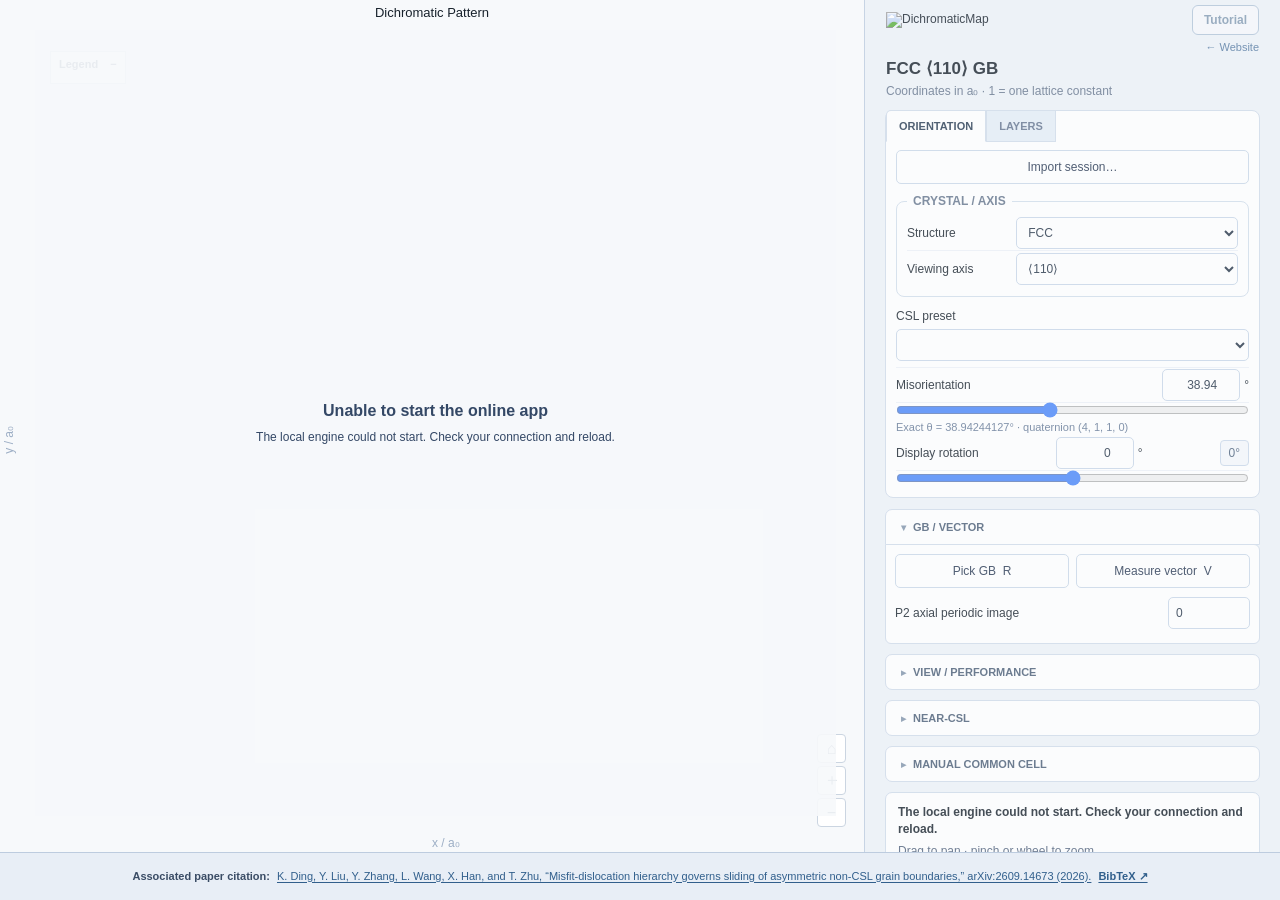
==== site/use.html @ 9ab010da "Default tutorial to English and label its language selector" ====
<!doctype html>
<html lang="en">
<head>
  <meta charset="utf-8">
  <meta name="viewport" content="width=device-width, initial-scale=1">
  <meta name="theme-color" content="#edf2f7">
  <meta name="description" content="Use DichromaticMap in your browser. Lattice calculations run locally with the project's Python numerical core.">
  <meta name="robots" content="index, follow, max-image-preview:large, max-snippet:-1, max-video-preview:-1">
  <title>DichromaticMap — Online app</title>
  <link rel="canonical" href="https://yazhuoliu.com/DichromaticMap/use.html">
  <meta property="og:type" content="website">
  <meta property="og:site_name" content="DichromaticMap">
  <meta property="og:url" content="https://yazhuoliu.com/DichromaticMap/use.html">
  <meta property="og:title" content="DichromaticMap — Online app">
  <meta property="og:description" content="Explore cubic grain-boundary dichromatic patterns locally in your browser with the DichromaticMap numerical core.">
  <meta property="og:image" content="https://yazhuoliu.com/DichromaticMap/assets/gui-overview.png">
  <meta property="og:image:alt" content="DichromaticMap interactive viewer with a pattern plot and analysis controls">
  <meta name="twitter:card" content="summary_large_image">
  <meta name="twitter:title" content="DichromaticMap — Online app">
  <meta name="twitter:description" content="Explore cubic grain-boundary dichromatic patterns locally in your browser.">
  <meta name="twitter:image" content="https://yazhuoliu.com/DichromaticMap/assets/gui-overview.png">
  <link rel="icon" type="image/svg+xml" href="./assets/dichromaticmap_logo.svg">
  <link rel="stylesheet" href="./use.css">
  <script defer src="./render_data.js"></script>
  <script defer src="./gpu_renderer.js"></script>
  <script defer src="./use.js"></script>
  <script defer src="./tutorial.js"></script>
  <script type="application/ld+json">
  {
    "@context": "https://schema.org",
    "@type": "WebApplication",
    "name": "DichromaticMap Online",
    "url": "https://yazhuoliu.com/DichromaticMap/use.html",
    "description": "A browser application for layer-resolved visualization and geometric analysis of cubic grain-boundary dichromatic patterns.",
    "applicationCategory": "ScientificApplication",
    "operatingSystem": "Any",
    "isAccessibleForFree": true,
    "browserRequirements": "Requires a modern browser with JavaScript, Web Workers, and WebAssembly support.",
    "isPartOf": {
      "@type": "WebSite",
      "name": "DichromaticMap",
      "url": "https://yazhuoliu.com/DichromaticMap/"
    }
  }
  </script>
</head>
<body>
  <div class="app-shell">
    <main class="plot-pane" aria-label="Dichromatic pattern">
      <div class="plot-title" id="plot-title">Dichromatic Pattern</div>
      <div class="engine-overlay" id="engine-overlay"><div class="engine-spinner" aria-hidden="true"></div><strong>Starting DichromaticMap</strong><span>Loading Python + NumPy on your device…</span></div>
      <canvas id="map" aria-label="Interactive grain-boundary dichromatic pattern. Drag to pan and pinch to zoom."></canvas>
      <div class="plot-axis x-axis">x / a₀</div><div class="plot-axis y-axis">y / a₀</div>
      <details class="plot-legend" id="plot-legend-panel" open><summary>Legend</summary><div class="plot-legend-items" id="plot-legend"></div></details>
      <details class="plot-annotation" id="vector-annotation" hidden open><summary>Vector measurement</summary><pre id="vector-readout"></pre></details>
      <button class="reference-axes-toggle" id="reference-axes-toggle" type="button" aria-label="Hide grain reference axes" aria-pressed="true">Axes −</button>
      <div class="plot-tools"><button id="fit-view" type="button" title="Center view">⌂</button><button id="zoom-in" type="button" title="Zoom in">＋</button><button id="zoom-out" type="button" title="Zoom out">−</button></div>
    </main>

    <aside class="control-pane loading" aria-label="Controls">
      <div class="control-scroll">
        <div class="control-heading"><div class="top-line"><img class="app-brand" src="./assets/dichromaticmap_logo_with_title.svg" alt="DichromaticMap"><button id="tutorial-start" class="tutorial-start" type="button" disabled title="Available after the pattern has loaded" aria-haspopup="dialog" aria-controls="tutorial-bubble" aria-expanded="false">Tutorial</button></div><div class="heading-links"><a href="./index.html" target="_blank" rel="noopener noreferrer">← Website</a></div><h1 id="control-title">FCC ⟨110⟩ GB</h1><p>Coordinates in a₀ · 1 = one lattice constant</p></div>

        <div class="tab-card">
          <div class="tab-bar" role="tablist"><button class="active" data-main-tab="orientation" type="button">ORIENTATION</button><button data-main-tab="layers" type="button">LAYERS</button></div>
          <div id="orientation-tab" class="tab-page">
            <button id="import-session" type="button">Import session…</button><input id="session-file" type="file" accept=".dmap,application/zip" hidden>
            <fieldset id="crystal-controls"><legend>CRYSTAL / AXIS</legend><label>Structure<select id="structure"><option>FCC</option><option>BCC</option><option>SC</option></select></label><label>Viewing axis<select id="axis"><option value="110">⟨110⟩</option><option value="100">⟨100⟩</option><option value="111">⟨111⟩</option><option value="112">⟨112⟩</option><option value="custom">Custom [h k l]</option></select></label><div class="inline hidden" id="custom-axis-row"><input id="custom-axis" value="1 -1 3" aria-label="Custom axis"><button id="apply-axis" type="button">Apply axis</button></div></fieldset>
            <div id="angle-controls"><label class="stacked">CSL preset<select id="preset"></select></label>
            <label class="stacked">Misorientation <span class="inline-number"><input id="angle-number" type="number" min="0" max="90" step="0.01" value="38.94">°</span></label><input id="angle-slider" type="range" min="0" max="90" step="0.01" value="38.94"><small class="hint" id="angle-hint">Exact θ = 38.94244127° · quaternion (4, 1, 1, 0)</small></div>
            <div id="rotation-controls"><label class="stacked">Display rotation <span class="inline-number"><input id="rotation-number" type="number" min="-180" max="180" step="0.1" value="0">°</span><button id="rotation-reset" type="button">0°</button></label><input id="rotation-slider" type="range" min="-180" max="180" step="0.1" value="0"></div>
          </div>
          <div id="layers-tab" class="tab-page hidden"><p class="hint" id="layer-info"></p><div class="button-row"><button id="all-layers" type="button">All layers</button><button id="no-layers" type="button">No layers</button></div><div id="layer-checks" class="layer-grid"></div><div class="button-row check-row" id="common-cell-controls"><label><input id="show-cell" type="checkbox"> Automatic common cell</label><button id="fit-cell" type="button">Fit cell</button></div></div>
        </div>

        <details class="section" open><summary>GB / VECTOR</summary><div class="section-body"><div class="button-row"><button id="pick-gb" type="button">Pick GB&nbsp; R</button><button id="pick-vector" type="button">Measure vector&nbsp; V</button></div><div id="gb-options" class="hidden"><label class="stacked">GB side visibility</label><div class="region-grid"><label><input type="checkbox" data-region="0" checked> G1 left</label><label><input type="checkbox" data-region="1" checked> G1 right</label><label><input type="checkbox" data-region="2" checked> G2 left</label><label><input type="checkbox" data-region="3" checked> G2 right</label></div><div class="button-row"><button id="show-all-sides" type="button">Show all sides F</button><button id="sides-one" type="button">Arrangement 1</button><button id="sides-two" type="button">Arrangement 2</button></div></div><label class="stacked">P2 axial periodic image<input id="axial-repeat" type="number" min="-4" max="4" step="1" value="0"></label></div></details>

        <details class="section"><summary>VIEW / PERFORMANCE</summary><div class="section-body"><div class="subtabs"><button class="active" data-view-tab="view" type="button">VIEW</button><button data-view-tab="performance" type="button">PERFORMANCE</button><button data-view-tab="appearance" type="button">APPEARANCE</button></div><div id="view-tab"><label class="stacked">Field size <span id="field-label">1×</span></label><input id="field-slider" type="range" min="0.1" max="5" step="0.1" value="1"><div class="button-row scale-row"><button data-scale="0.1" type="button">0.1×</button><button data-scale="0.5" type="button">0.5×</button><button data-scale="1" type="button">1×</button><button data-scale="2" type="button">2×</button><button data-scale="3" type="button">3×</button><button data-scale="5" type="button">5×</button></div><button id="center-view" type="button">Center view C</button><label class="stacked"><input id="reference-axes" type="checkbox" checked> Grain reference axes</label></div><div id="performance-tab" class="hidden"><label class="stacked">Lattice constant a₀<input id="lattice-constant" type="number" min="0.001" step="0.01" value="3.52"> Å</label><p class="hint">Numerical work runs in a browser Web Worker so the interface stays responsive. Large strain searches can take longer on a mobile device.</p></div><div id="appearance-tab" class="hidden"><div class="button-row"><label>G1 color<input id="g1-color" type="color" value="#1677d2"></label><label>G2 color<input id="g2-color" type="color" value="#e35d35"></label></div><div id="appearance-layers"></div><button id="reset-appearance" type="button">Reset appearance</button></div></div></details>

        <details class="section"><summary>NEAR-CSL</summary><div class="section-body"><label class="stacked">Method<select id="near-method"><option value="local">Local matching · no bulk strain</option><option value="strain">Homogeneous strain + periodic cell</option></select></label><button id="near-toggle" type="button">Enable Near-CSL</button><label class="stacked">Local pair distance<input id="local-distance" type="number" min="0.0001" max="0.5" step="0.01" value="0.1"> a₀</label><label class="stacked">Max principal strain<input id="strain-percent" type="number" min="0.01" max="10" step="0.1" value="2"> %</label><label class="stacked">Search index bound<input id="search-index" type="number" min="2" max="40" step="1" value="12"></label><button id="run-search" class="hidden" type="button">Search common cells</button><select id="near-results" class="hidden" aria-label="Common cell candidates"></select><pre id="near-info" class="readout">Off. Choose a method and enable Near-CSL.</pre></div></details>

        <details class="section"><summary>MANUAL COMMON CELL</summary><div class="section-body"><button id="pick-cell" type="button">Pick 4 CSL vertices&nbsp; M</button><p class="hint">Pick four markers of one layer around the cell. For local pairs, each grain keeps its own atom vertices.</p><div class="button-row"><button id="undo-cell" type="button">Undo vertex</button><button id="clear-cell" type="button">Clear</button><button id="fit-manual" type="button">Fit</button></div><button id="complete-cell" type="button">Complete by symmetry…</button><label class="stacked"><input id="count-visible" type="checkbox"> Apply GB side visibility to counts</label><pre id="manual-info" class="readout">No manual cell. Pick one layer; each grain is counted inside its own four actual atom vertices.</pre><button id="apply-strain" type="button">Apply bulk strain to selected cell</button><label class="stacked">Selected-cell strain limit<input id="manual-strain" type="number" min="0.01" max="10" step="0.1" value="2"> %</label><label class="stacked">Rotation limit / grain<input id="manual-rotation" type="number" min="0" max="5" step="0.1" value="1"> °</label><pre id="strain-info" class="readout hidden"></pre></div></details>

        <div class="status-card" role="status" aria-live="polite" id="status">Loading local Python engine…</div>
        <div id="export-controls"><label class="export-option"><input id="clean-png" type="checkbox"> Clean PNG (atoms only)</label>
        <div class="button-row export-row"><button id="export-png" type="button">Export PNG…</button><button id="save-session" type="button">Save session…</button></div></div>
      </div>
    </aside>
  </div>
  <footer class="app-citation" aria-label="Citing DichromaticMap"><span>Associated paper citation:</span><a href="https://arxiv.org/abs/2609.14673" target="_blank" rel="noopener noreferrer">K. Ding, Y. Liu, Y. Zhang, L. Wang, X. Han, and T. Zhu, “Misfit-dislocation hierarchy governs sliding of asymmetric non-CSL grain boundaries,” arXiv:2609.14673 (2026).</a><a class="app-citation-bibtex" href="./index.html#cite" target="_blank" rel="noopener noreferrer">BibTeX ↗</a></footer>
  <dialog id="completion-dialog"><h2>Complete common cell</h2><p>Select a candidate to add its generated vertices.</p><div id="completion-options"></div><div class="button-row"><button id="completion-cancel" type="button">Cancel</button><button id="completion-accept" type="button">Use selected cell</button></div></dialog>
  <div id="tutorial-highlight" class="tutorial-highlight" hidden aria-hidden="true"></div>
  <section id="tutorial-bubble" class="tutorial-bubble" hidden role="dialog" aria-modal="false" aria-labelledby="tutorial-title" aria-describedby="tutorial-description tutorial-try">
    <div class="tutorial-top"><span id="tutorial-progress"></span><div class="tutorial-top-actions"><label id="tutorial-language-label" for="tutorial-language" lang="zh-CN">语言</label><select id="tutorial-language" aria-labelledby="tutorial-language-label"><option value="en">English</option><option value="zh">中文</option></select><button id="tutorial-close" type="button" aria-label="Close tutorial">×</button></div></div>
    <div aria-live="polite" aria-atomic="true"><h2 id="tutorial-title"></h2><p id="tutorial-description"></p><p id="tutorial-try" class="tutorial-try"></p><p id="tutorial-shortcuts" class="tutorial-shortcuts"></p></div>
    <div class="tutorial-navigation"><button id="tutorial-back" type="button">Back</button><button id="tutorial-next" type="button">Next</button></div>
    <p id="tutorial-hint" class="tutorial-hint"></p>
  </section>
</body>
</html>
---- site/use.css ----
:root{
font-family:Arial,Helvetica,sans-serif;
color:#17212b;
background:#edf2f7}
*{
box-sizing:border-box}
html,body{
margin:0;
min-height:100%}
button,input,select{
font:inherit}
button{
cursor:pointer}
button:disabled{
opacity:.52;
cursor:default}
.hidden{
display:none!important}
.app-shell{
height:calc(100dvh - 48px);
min-height:522px;
display:grid;
grid-template-columns:minmax(0,1fr) 416px;
overflow:hidden}
.app-citation{
display:flex;
align-items:center;
justify-content:center;
flex-wrap:wrap;
gap:4px 7px;
min-height:48px;
padding:8px 16px;
border-top:1px solid #bdccdf;
background:#e8eef6;
color:#3a4c65;
font-size:11px;
line-height:1.45;
text-align:center}
.app-citation span{
font-weight:700}
.app-citation a{
color:#315f8c;
text-decoration:underline;
text-underline-offset:2px}
.app-citation-bibtex{
font-weight:700;
white-space:nowrap}
.plot-pane{
position:relative;
overflow:hidden;
background:#f7f9fb;
min-width:0;
min-height:0}
.plot-pane canvas{
width:100%;
height:100%;
display:block;
touch-action:none}
.plot-title{
position:absolute;
z-index:2;
top:5px;
left:20px;
right:20px;
text-align:center;
font-size:13px;
pointer-events:none}
.plot-axis{
position:absolute;
color:#9caec5;
font-size:12px;
pointer-events:none}
.x-axis{
bottom:2px;
left:50%}
.y-axis{
left:2px;
top:50%;
writing-mode:vertical-rl;
transform:rotate(180deg)}
.plot-legend{
position:absolute;
z-index:2;
left:50px;
top:51px;
max-width:calc(100% - 60px);
border:1px solid #cdd8e4;
background:#fffffff0;
font-size:11px;
color:#4e5f7c}
.plot-legend summary,.plot-annotation summary{
list-style:none;
cursor:pointer;
font:700 11px/1.35 Arial,Helvetica,sans-serif;
user-select:none}
.plot-legend summary::-webkit-details-marker,.plot-annotation summary::-webkit-details-marker{
display:none}
.plot-legend summary{
padding:5px 8px}
.plot-legend summary::after,.plot-annotation summary::after{
content:"−";
margin-left:12px;
font-weight:700}
.plot-legend:not([open]) summary::after,.plot-annotation:not([open]) summary::after{
content:"+"}
.plot-legend-items{
display:grid;
grid-template-columns:repeat(3,max-content);
gap:3px 12px;
padding:0 8px 6px}
.plot-legend span{
display:flex;
gap:5px;
align-items:center}
.legend-marker{
font-size:17px;
line-height:1}
.plot-annotation{
position:absolute;
left:55px;
bottom:42px;
max-width:calc(100% - 90px);
box-sizing:border-box;
overflow:auto;
border:1px solid #a9baca;
background:#ffffffeb;
color:#24334d}
.plot-annotation summary{
padding:6px 9px;
border-bottom:1px solid #d5dfeb}
.plot-annotation:not([open]){
max-height:none!important;
overflow:visible}
.plot-annotation:not([open]) summary{
border-bottom:0}
.plot-annotation pre{
margin:0;
padding:7px 9px;
overflow:auto;
white-space:pre-wrap;
font:11px/1.45 ui-monospace,monospace}
.reference-axes-toggle{
position:absolute;
z-index:3;
padding:2px 5px;
border:1px solid #b8c8d8;
border-radius:3px;
background:#ffffffed;
color:#526782;
font:700 10px/1.2 Arial,Helvetica,sans-serif}
.plot-tools{
position:absolute;
right:18px;
bottom:25px;
display:flex;
flex-direction:column;
gap:3px}
.plot-tools button{
height:29px;
width:29px;
background:#fff;
border:1px solid #cbd5e1;
border-radius:4px;
color:#536782}
.control-pane{
background:#edf2f8;
border-left:1px solid #bdccdf;
min-width:0;
min-height:0}
.control-scroll{
height:100%;
overflow:auto;
padding:0 20px 16px;
scrollbar-color:#bdcddd transparent}
.control-heading{
padding:5px 1px 12px}
.top-line{
display:flex;
justify-content:space-between;
align-items:center;
gap:8px;
font-size:12px;
margin-bottom:11px}
.app-brand{
display:block;
width:270px;
max-width:72%;
height:auto;
flex-shrink:1}
.heading-links{
text-align:right;
margin:-5px 0 6px;
font-size:11px}
.heading-links a{
color:#5479a0;
text-decoration:none;
white-space:nowrap}
.tutorial-start{
flex-shrink:0;
padding:7px 11px;
border:1px solid #7c9bbc;
border-radius:6px;
background:#fff;
color:#244b73;
font-size:12px;
font-weight:700}
.tutorial-start:hover{
background:#eaf2ff}
.tutorial-highlight{
position:fixed;
z-index:20;
border:3px solid #2f7ae5;
border-radius:8px;
box-shadow:0 0 0 9999px #182e461f;
pointer-events:none}
.tutorial-bubble{
position:fixed;
z-index:21;
width:min(340px,calc(100vw - 24px));
max-height:calc(100dvh - 24px);
overflow:auto;
padding:16px;
border:1px solid #9bb8d9;
border-radius:12px;
background:#fff;
box-shadow:0 12px 42px #16334c3d;
color:#243950;
font-size:13px;
line-height:1.55}
.tutorial-bubble[hidden],.tutorial-highlight[hidden]{
display:none}
.tutorial-top,.tutorial-top-actions,.tutorial-navigation{
display:flex;
align-items:center;
justify-content:space-between;
gap:8px}
.tutorial-top{
color:#627891;
font-size:11px;
flex-wrap:wrap}
.tutorial-top-actions{
margin-left:auto;
white-space:nowrap}
.tutorial-top-actions select{
min-width:0;
height:29px;
font-size:11px}
.tutorial-bubble button{
border:1px solid #b8cce3;
border-radius:6px;
background:#f1f6fc;
color:#264b73;
padding:7px 13px}
.tutorial-bubble #tutorial-close{
border:0;
background:transparent;
padding:0 5px;
font-size:24px;
line-height:1.2}
.tutorial-bubble h2{
margin:10px 0 6px;
font-size:17px;
line-height:1.3}
.tutorial-bubble p{
margin:6px 0 10px}
.tutorial-try{
padding:9px 11px;
border-radius:6px;
background:#edf5ff}
.tutorial-shortcuts{
color:#486581;
font-size:12px}
.tutorial-shortcuts kbd{
display:inline-block;
padding:1px 5px;
margin:0 2px;
border:1px solid #bccddd;
border-bottom-width:2px;
border-radius:4px;
background:#f7f9fc;
color:#233e59;
font:11px/1.5 ui-monospace,monospace}
.tutorial-navigation{
margin-top:14px}
.tutorial-navigation #tutorial-next{
background:#276bc2;
border-color:#276bc2;
color:#fff}
.tutorial-bubble .tutorial-hint{
margin:10px 0 0;
font-size:10px;
color:#6b7e92}
.control-heading h1{
font-size:17px;
line-height:1.2;
margin:0;
font-weight:700}
.control-heading p{
font-size:12px;
color:#64748b;
margin:5px 0 0}
.tab-card{
border:1px solid #d0dbea;
background:#fff;
border-radius:8px;
padding:0 10px 9px;
margin-bottom:11px}
.tab-bar,.subtabs{
display:flex;
margin:-1px -10px 8px}
.tab-bar button,.subtabs button{
border:1px solid #d0dbea;
background:#e5edf6;
color:#62738e;
padding:9px 12px;
font-size:11px;
font-weight:700}
.tab-bar button:first-child,.subtabs button:first-child{
border-top-left-radius:5px}
.tab-bar button.active,.subtabs button.active{
background:#fff;
color:#263950;
border-bottom-color:#fff}
.tab-page{
font-size:12px}
fieldset{
padding:8px 10px 10px;
border:1px solid #d2deeb;
border-radius:8px;
margin:0 0 9px}
legend{
font-size:12px;
font-weight:700;
color:#64748b;
padding:0 6px}
fieldset label,.stacked{
display:flex;
align-items:center;
justify-content:space-between;
gap:7px;
min-height:35px;
border-bottom:1px solid #edf1f7;
font-size:12px}
fieldset label:last-of-type,.stacked:last-child{
border-bottom:0}
select,input[type=number],input[type=text]{
background:#fff;
border:1px solid #c9d7e8;
border-radius:5px;
color:#233245;
min-width:0;
height:32px;
padding:4px 7px}
select{
max-width:100%;
min-width:140px}
fieldset label select{
width:67%}
.stacked select{
width:100%}
.stacked:has(select){
display:block;
padding:3px 0 6px}
.stacked:has(select) select{
margin-top:6px}
.inline-number{
display:inline-flex;
align-items:center;
gap:4px}
.inline-number input{
width:78px;
text-align:right}
.stacked button,.inline button{
border:1px solid #cad8e9;
background:#f5f8fc;
border-radius:4px;
padding:5px 8px;
color:#4c617b}
.inline{
display:flex;
gap:5px}
.inline input{
flex:1}
input[type=range]{
width:100%;
height:14px;
margin:0;
accent-color:#4784f9}
.hint{
font-size:11px;
color:#657996;
line-height:1.42;
margin:2px 0 6px}
.button-row{
display:flex;
gap:7px;
align-items:center;
margin:6px 0}
.button-row button,.section-body>button,#import-session{
flex:1;
border:1px solid #cad8e8;
background:#fff;
border-radius:5px;
min-height:34px;
color:#263650;
font-size:12px;
padding:5px 8px}
.button-row button:hover,.section-body>button:hover,#import-session:hover{
background:#eaf2ff}
.section{
margin:10px 0}
.section>summary{
display:table;
max-width:100%;
list-style:none;
padding:11px 15px;
background:#fff;
border:1px solid #d0dbea;
border-radius:7px;
color:#495c74;
font-size:11px;
font-weight:700;
cursor:pointer}
.section>summary::-webkit-details-marker{
display:none}
.section>summary:before{
content:'▸';
font-size:10px;
margin-right:7px;
color:#8093a9}
.section[open]>summary:before{
content:'▾'}
.section-body{
padding:7px 9px 11px;
margin-top:-1px;
border:1px solid #d0dbea;
border-radius:0 6px 6px 6px;
background:#fff;
font-size:12px}
.section[open]>summary{
border-bottom-left-radius:0;
border-bottom-right-radius:0}
.section-body>.button-row:first-child{
margin-top:2px}
.section-body>button{
width:100%;
margin:4px 0}
.section-body input[type=number]{
width:82px}
.section-body input[type=color]{
width:55px;
height:29px;
border:1px solid #ced8e5;
background:#fff;
padding:2px;
border-radius:4px}
.section-body .stacked{
padding:3px 0}
.subtabs{
margin:0 0 8px}
.subtabs button{
flex:1;
font-size:10px;
padding:7px 2px}
.layer-grid,.region-grid{
display:grid;
grid-template-columns:1fr 1fr;
gap:4px 11px;
padding:5px 0;
max-height:260px;
overflow:auto}
.layer-grid label,.region-grid label{
font-size:11px;
white-space:nowrap}
.layer-grid input,.region-grid input{
vertical-align:middle}
.check-row{
justify-content:space-between}
.check-row label{
font-size:11px}
.check-row button{
flex:0 0 auto}
.scale-row{
gap:3px}
.scale-row button{
font-size:10px;
padding:3px 0;
min-height:27px}
.readout{
white-space:pre-wrap;
max-height:195px;
overflow:auto;
background:#fff;
border:1px solid #d3dfe9;
border-radius:5px;
padding:9px;
font:11px/1.45 ui-monospace,Consolas,monospace;
color:#354861;
margin:7px 0}
.status-card{
min-height:112px;
background:#fff;
border:1px solid #cfdbea;
border-radius:7px;
padding:11px 12px;
white-space:pre-wrap;
font-size:12px;
line-height:1.4;
color:#4f607a;
margin:10px 0}
.status-card strong{
display:block;
color:#17212b;
margin-bottom:5px}
.export-option{
display:block;
font-size:12px;
margin:10px 0}
.export-row{
margin-bottom:8px}
#import-session{
width:100%;
margin:0 0 10px}
#appearance-layers{
max-height:230px;
overflow:auto}
.appearance-row{
display:grid;
grid-template-columns:42px 1fr 73px;
align-items:center;
gap:5px;
margin:5px 0;
font-size:11px}
.appearance-row select{
min-width:0;
width:100%}
.appearance-row input{
width:70px!important}
dialog{
border:1px solid #b8c9dc;
border-radius:8px;
box-shadow:0 18px 70px #0019;
max-width:min(600px,calc(100% - 30px));
max-height:85vh;
overflow:auto;
padding:20px;
color:#263650}
dialog::backdrop{
background:#19283e99}
dialog h2{
font-size:17px;
margin:0 0 8px}
dialog p{
font-size:12px;
color:#5d728e}
.candidate{
display:block;
padding:9px;
margin:6px 0;
border:1px solid #cdd9e7;
border-radius:5px;
font-size:12px}
.candidate:has(input:checked){
border-color:#4784f9;
background:#f1f6ff}
.candidate small{
display:block;
margin:5px 0 0 22px;
color:#697f99}
@media(max-width:820px){
.app-shell{
height:auto;
min-height:calc(100dvh - 48px);
display:flex;
flex-direction:column;
overflow:visible}
.plot-pane{
height:58vh;
min-height:370px}
.control-pane{
height:auto;
border-left:0;
border-top:1px solid #bdccdf}
.control-scroll{
overflow:visible;
padding:0 15px 20px}
.plot-legend{
left:33px;
top:35px;
font-size:9px}
.plot-legend summary,.plot-annotation summary{
display:flex;
align-items:center;
justify-content:space-between;
gap:8px;
min-height:32px;
font-size:12px}
.plot-legend-items{
grid-template-columns:repeat(2,max-content)}
.plot-title{
font-size:11px}
.plot-annotation{
left:33px;
max-width:calc(100% - 74px);
max-height:45%}
.plot-annotation pre{
font-size:10px}
.plot-tools{
right:6px}
.reference-axes-toggle{
min-width:62px;
min-height:30px;
font-size:11px}
dialog{
width:calc(100% - 24px);
max-width:none;
max-height:60dvh;
padding:14px}
}
@media(max-width:450px){
.plot-pane{
height:52vh;
min-height:310px}
.plot-legend{
max-width:85%;
font-size:9px}
.plot-legend-items{
grid-template-columns:repeat(2,max-content);
gap:0 6px;
padding:0 4px 3px}
.plot-legend span:nth-child(n+5){
display:none}
.control-scroll{
padding:0 10px 20px}
}

.engine-overlay{
position:absolute;
z-index:6;
inset:30px 28px 36px 35px;
display:flex;
flex-direction:column;
align-items:center;
justify-content:center;
gap:10px;
background:#f7f9fbea;
color:#344866;
font-size:12px}
.engine-overlay strong{
font-size:16px}
.engine-spinner{
height:32px;
width:32px;
border:3px solid #d4e0ec;
border-top-color:#1677d2;
border-radius:50%;
animation:spin 1s linear infinite}
@keyframes spin{
to{
transform:rotate(360deg)}
}
.selected{
background:#e3efff!important;
border-color:#7caaf2!important;
color:#175bac!important}
.control-pane.loading{pointer-events:none;opacity:.78}
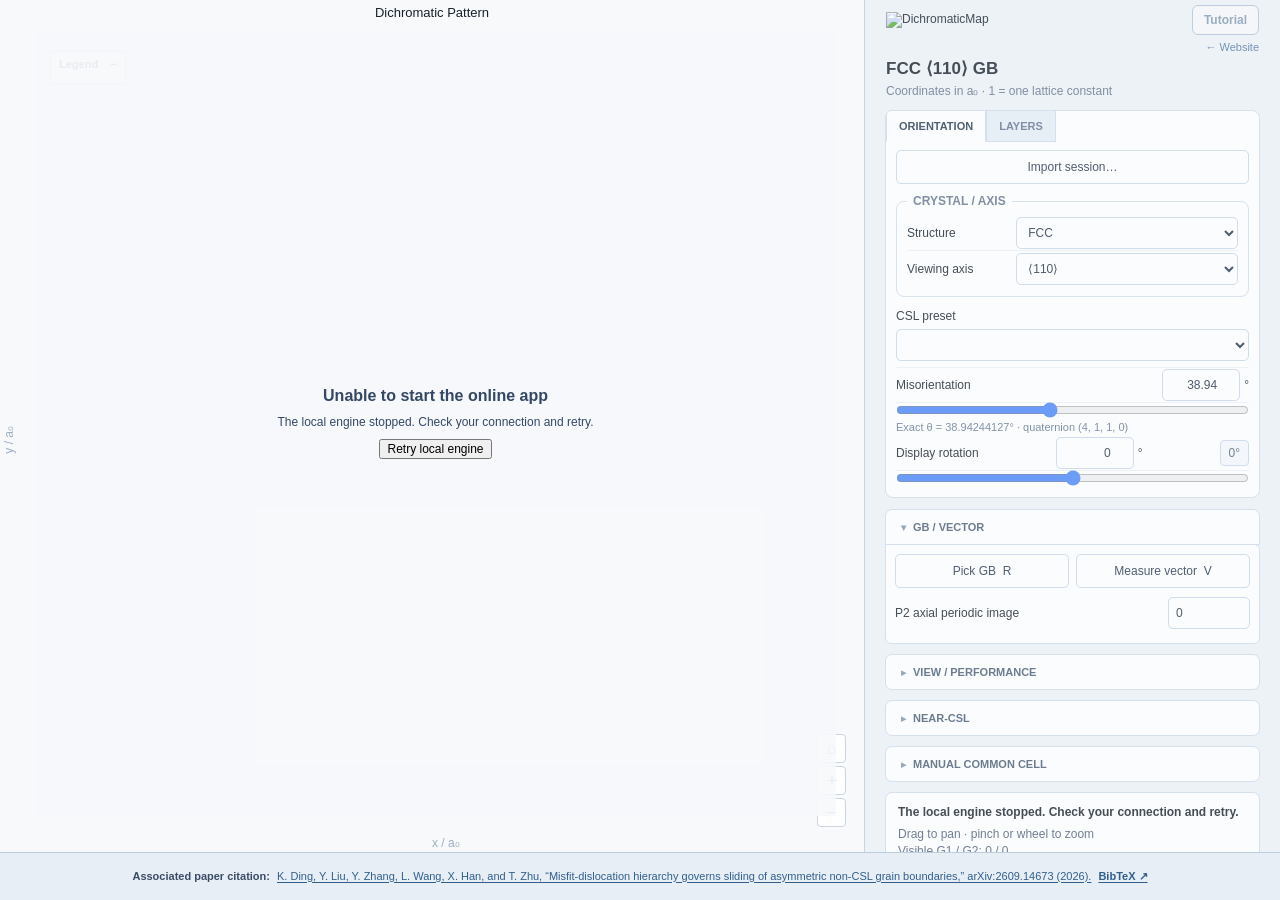
==== commit 62ef9248: "Recover failed browser workers and desktop matching pools" ====
--- a/site/use.html
+++ b/site/use.html
@@ -22,6 +22,7 @@
   <link rel="icon" type="image/svg+xml" href="./assets/dichromaticmap_logo.svg">
   <link rel="stylesheet" href="./use.css">
   <script defer src="./render_data.js"></script>
+  <script defer src="./spatial_index.js"></script>
   <script defer src="./gpu_renderer.js"></script>
   <script defer src="./use.js"></script>
   <script defer src="./tutorial.js"></script>
@@ -48,7 +49,7 @@
   <div class="app-shell">
     <main class="plot-pane" aria-label="Dichromatic pattern">
       <div class="plot-title" id="plot-title">Dichromatic Pattern</div>
-      <div class="engine-overlay" id="engine-overlay"><div class="engine-spinner" aria-hidden="true"></div><strong>Starting DichromaticMap</strong><span>Loading Python + NumPy on your device…</span></div>
+      <div class="engine-overlay" id="engine-overlay"><div class="engine-spinner" aria-hidden="true"></div><strong>Starting DichromaticMap</strong><span>Loading Python + NumPy on your device…</span><button id="retry-engine" type="button" hidden>Retry local engine</button></div>
       <canvas id="map" aria-label="Interactive grain-boundary dichromatic pattern. Drag to pan and pinch to zoom."></canvas>
       <div class="plot-axis x-axis">x / a₀</div><div class="plot-axis y-axis">y / a₀</div>
       <details class="plot-legend" id="plot-legend-panel" open><summary>Legend</summary><div class="plot-legend-items" id="plot-legend"></div></details>
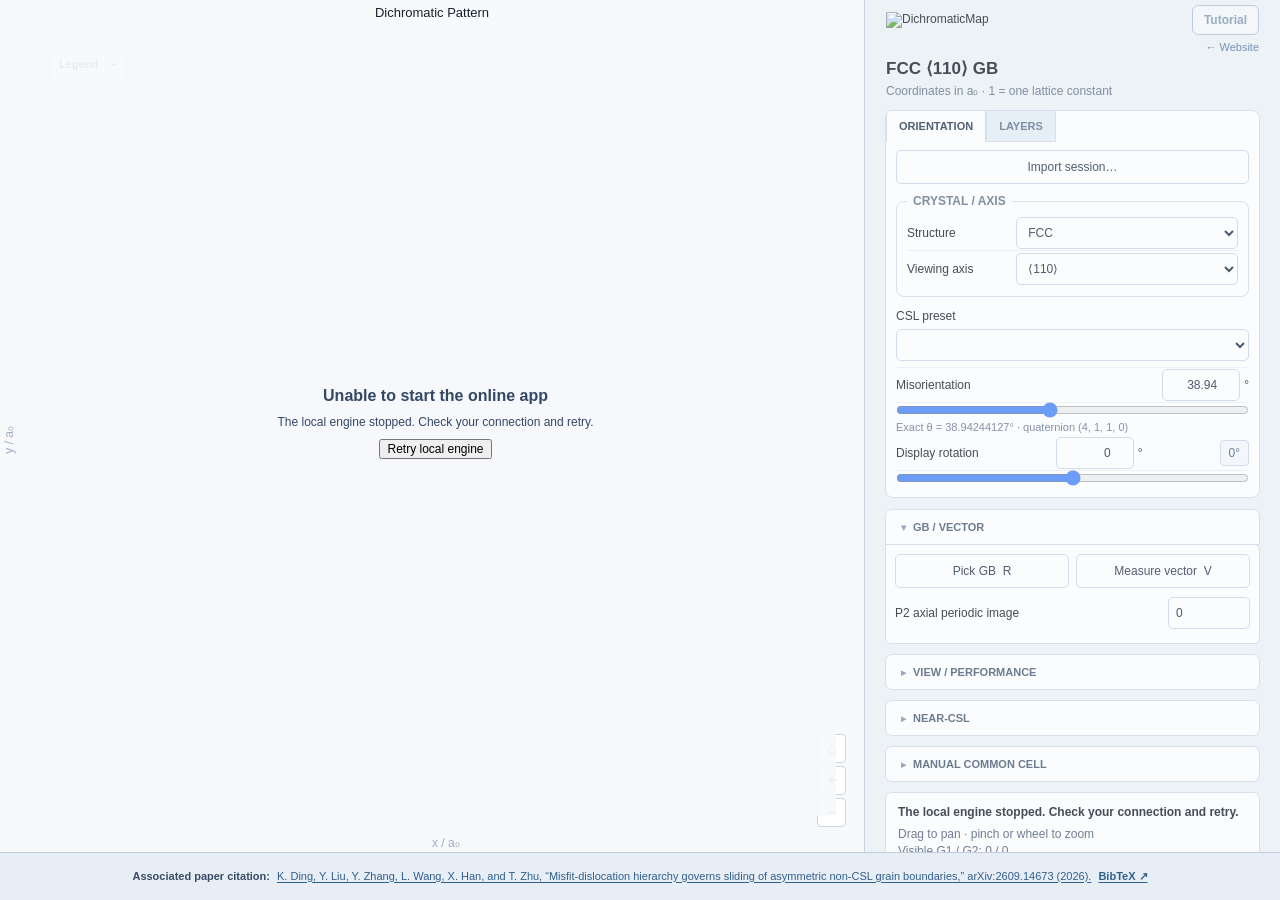
==== commit c2870b33: "feat: Enhance export functionality with SVG support and background options - Updated tutorial steps " ====
--- a/site/use.html
+++ b/site/use.html
@@ -84,7 +84,10 @@
 
         <div class="status-card" role="status" aria-live="polite" id="status">Loading local Python engine…</div>
         <div id="export-controls"><label class="export-option"><input id="clean-png" type="checkbox"> Clean PNG (atoms only)</label>
-        <div class="button-row export-row"><button id="export-png" type="button">Export PNG…</button><button id="save-session" type="button">Save session…</button></div></div>
+        <label class="export-option"><input id="clean-background" type="checkbox" checked aria-describedby="export-background-hint"> White background (atoms only)</label>
+        <p id="export-background-hint" class="hint">Uncheck for a transparent background in Clean PNG and SVG. SVG always exports only atoms.</p>
+        <div class="button-row export-row"><button id="export-png" type="button">Export PNG…</button><button id="export-svg" type="button">Export SVG…</button></div>
+        <button id="save-session" type="button">Save session…</button></div>
       </div>
     </aside>
   </div>
--- a/site/use.css
+++ b/site/use.css
@@ -216,9 +216,11 @@
 .tutorial-bubble{
 position:fixed;
 z-index:21;
+display:flex;
+flex-direction:column;
 width:min(340px,calc(100vw - 24px));
 max-height:calc(100dvh - 24px);
-overflow:auto;
+overflow:hidden;
 padding:16px;
 border:1px solid #9bb8d9;
 border-radius:12px;
@@ -237,10 +239,18 @@
 .tutorial-top{
 color:#627891;
 font-size:11px;
-flex-wrap:wrap}
+flex-wrap:wrap;
+flex-shrink:0}
 .tutorial-top-actions{
 margin-left:auto;
+max-width:100%;
+flex-wrap:wrap;
+gap:6px;
 white-space:nowrap}
+.tutorial-bubble > [aria-live]{
+min-height:0;
+overflow:auto;
+overscroll-behavior:contain}
 .tutorial-top-actions select{
 min-width:0;
 height:29px;
@@ -281,15 +291,38 @@
 color:#233e59;
 font:11px/1.5 ui-monospace,monospace}
 .tutorial-navigation{
-margin-top:14px}
+margin-top:14px;
+flex-shrink:0}
 .tutorial-navigation #tutorial-next{
 background:#276bc2;
 border-color:#276bc2;
 color:#fff}
 .tutorial-bubble .tutorial-hint{
 margin:10px 0 0;
+min-height:0;
+overflow:auto;
 font-size:10px;
 color:#6b7e92}
+.tutorial-bubble.tutorial-compact{
+padding:8px}
+.tutorial-compact .tutorial-top{
+display:block}
+.tutorial-compact .tutorial-top-actions{
+margin-top:4px;
+justify-content:flex-start;
+gap:4px}
+.tutorial-compact #tutorial-close{
+position:absolute;
+right:8px;
+top:8px}
+.tutorial-compact .tutorial-navigation{
+margin-top:8px}
+.tutorial-compact .tutorial-navigation button{
+padding:6px;
+font-size:11px;
+white-space:nowrap}
+.tutorial-compact .tutorial-hint{
+display:none}
 .control-heading h1{
 font-size:17px;
 line-height:1.2;
@@ -396,7 +429,7 @@
 gap:7px;
 align-items:center;
 margin:6px 0}
-.button-row button,.section-body>button,#import-session{
+.button-row button,.section-body>button,#import-session,#save-session{
 flex:1;
 border:1px solid #cad8e8;
 background:#fff;
@@ -405,7 +438,7 @@
 color:#263650;
 font-size:12px;
 padding:5px 8px}
-.button-row button:hover,.section-body>button:hover,#import-session:hover{
+.button-row button:hover,.section-body>button:hover,#import-session:hover,#save-session:hover{
 background:#eaf2ff}
 .section{
 margin:10px 0}
@@ -518,6 +551,9 @@
 margin:10px 0}
 .export-row{
 margin-bottom:8px}
+#export-controls > #save-session{
+width:100%;
+margin-bottom:8px}
 #import-session{
 width:100%;
 margin:0 0 10px}
@@ -628,8 +664,6 @@
 grid-template-columns:repeat(2,max-content);
 gap:0 6px;
 padding:0 4px 3px}
-.plot-legend span:nth-child(n+5){
-display:none}
 .control-scroll{
 padding:0 10px 20px}
 }
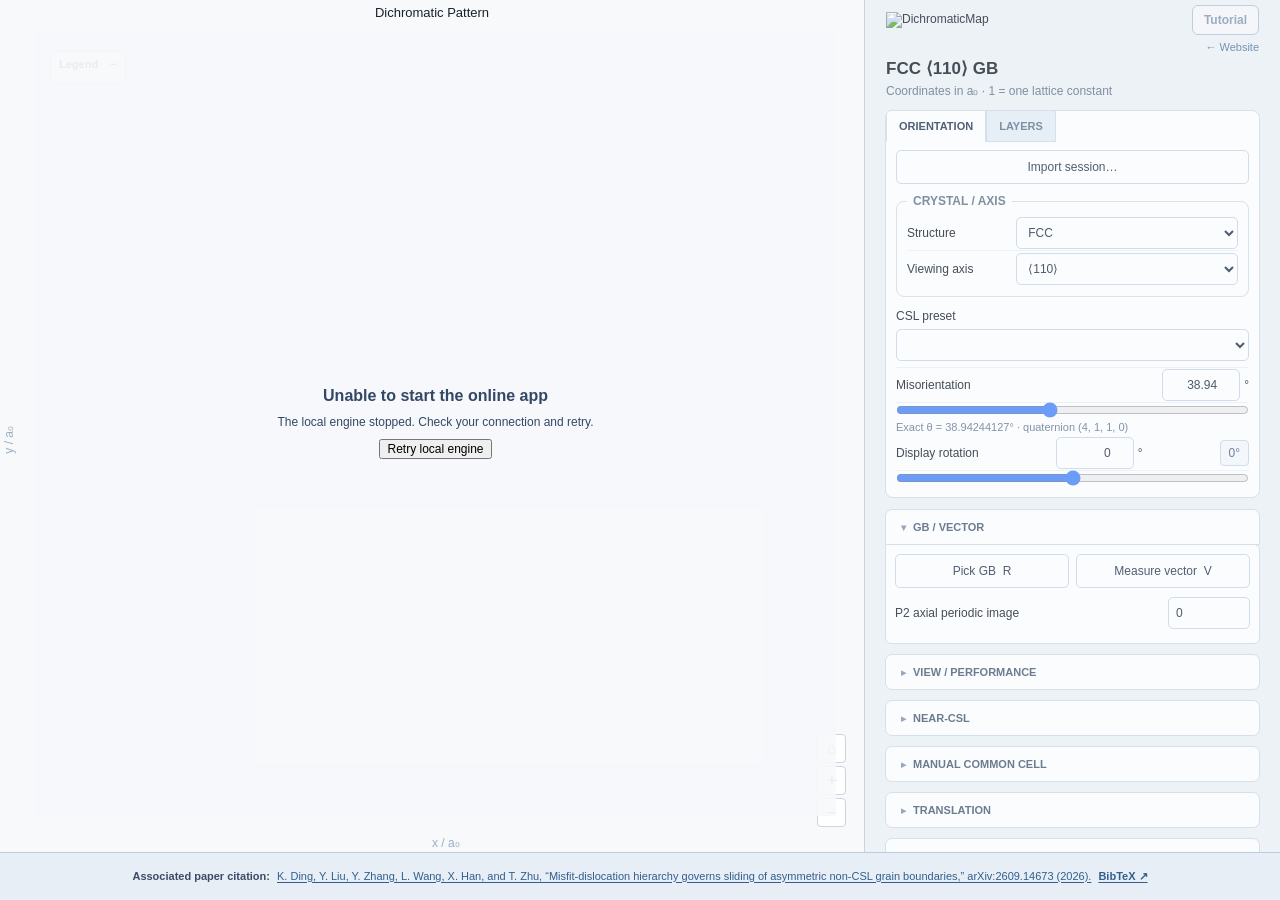
==== commit 1756f261: "feat: add whole-grain and rectangular-region translations - Add G1/G2 translation controls to the we" ====
--- a/site/use.html
+++ b/site/use.html
@@ -82,6 +82,15 @@
 
         <details class="section"><summary>MANUAL COMMON CELL</summary><div class="section-body"><button id="pick-cell" type="button">Pick 4 CSL vertices&nbsp; M</button><p class="hint">Pick four markers of one layer around the cell. For local pairs, each grain keeps its own atom vertices.</p><div class="button-row"><button id="undo-cell" type="button">Undo vertex</button><button id="clear-cell" type="button">Clear</button><button id="fit-manual" type="button">Fit</button></div><button id="complete-cell" type="button">Complete by symmetry…</button><label class="stacked"><input id="count-visible" type="checkbox"> Apply GB side visibility to counts</label><pre id="manual-info" class="readout">No manual cell. Pick one layer; each grain is counted inside its own four actual atom vertices.</pre><button id="apply-strain" type="button">Apply bulk strain to selected cell</button><label class="stacked">Selected-cell strain limit<input id="manual-strain" type="number" min="0.01" max="10" step="0.1" value="2"> %</label><label class="stacked">Rotation limit / grain<input id="manual-rotation" type="number" min="0" max="5" step="0.1" value="1"> °</label><pre id="strain-info" class="readout hidden"></pre></div></details>
 
+        <details class="section" id="translation-panel"><summary>TRANSLATION</summary><div class="section-body">
+          <label class="stacked">Move grain<select id="translation-grain"><option value="0">G1</option><option value="1">G2</option></select></label>
+          <div class="translation-delta"><label>Δx / a₀<input id="translation-dx" type="number" min="-100000000" max="100000000" step="0.1" value="0.1"></label><label>Δy / a₀<input id="translation-dy" type="number" min="-100000000" max="100000000" step="0.1" value="0"></label></div>
+          <button id="translate-whole" type="button">Move whole grain</button>
+          <div class="button-row"><button id="pick-translation" type="button">Select rectangle</button><button id="translate-region" type="button" disabled>Move rectangle</button></div>
+          <div class="button-row"><button id="undo-translation" type="button" disabled>Undo G1 move</button><button id="reset-translations" type="button" disabled>Reset both grains</button></div>
+          <p class="hint">Moves atoms in every axial layer, including hidden layers. Δx and Δy use physical model axes. Select two opposite rectangle corners; the box follows those axes when the view is rotated. Changing angle or lattice clears moves.</p>
+          <pre id="translation-info" class="readout">No grain moves.</pre>
+        </div></details>
         <div class="status-card" role="status" aria-live="polite" id="status">Loading local Python engine…</div>
         <div id="export-controls"><label class="export-option"><input id="clean-png" type="checkbox"> Clean PNG (atoms only)</label>
         <label class="export-option"><input id="clean-background" type="checkbox" checked aria-describedby="export-background-hint"> White background (atoms only)</label>
--- a/site/use.css
+++ b/site/use.css
@@ -549,6 +549,21 @@
 display:block;
 font-size:12px;
 margin:10px 0}
+.translation-delta{
+display:flex;
+gap:10px;
+margin:8px 0}
+.translation-delta label{
+flex:1;
+min-width:0;
+font-size:12px}
+.translation-delta input{
+display:block;
+width:100%;
+margin-top:4px}
+#translation-panel .button-row,#translate-whole{
+width:100%;
+margin-bottom:7px}
 .export-row{
 margin-bottom:8px}
 #export-controls > #save-session{
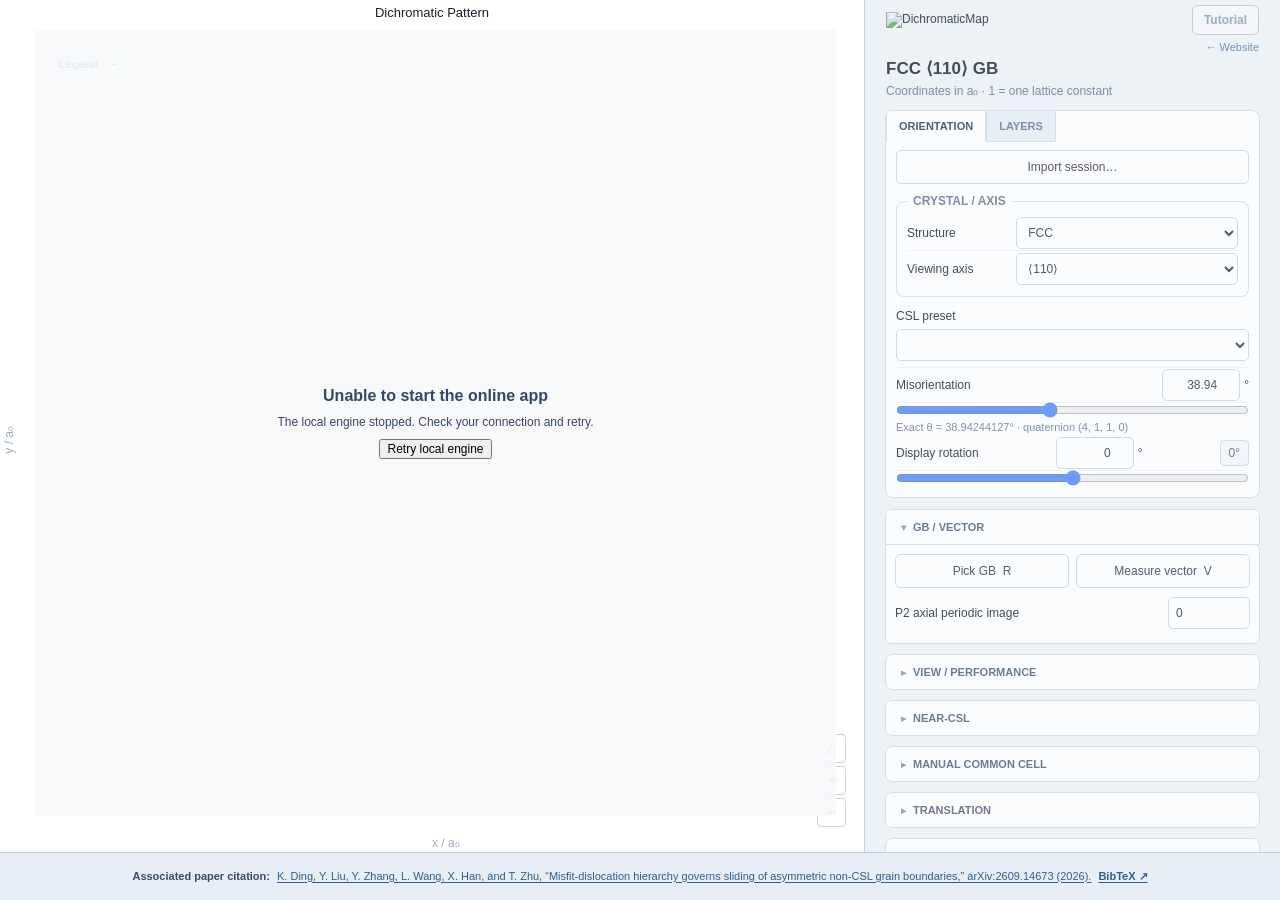
==== commit 5f8bc368: "feat: set absolute shifts and add vector-guided region selection" ====
--- a/site/use.html
+++ b/site/use.html
@@ -84,11 +84,15 @@
 
         <details class="section" id="translation-panel"><summary>TRANSLATION</summary><div class="section-body">
           <label class="stacked">Move grain<select id="translation-grain"><option value="0">G1</option><option value="1">G2</option></select></label>
-          <div class="translation-delta"><label>Δx / a₀<input id="translation-dx" type="number" min="-100000000" max="100000000" step="0.1" value="0.1"></label><label>Δy / a₀<input id="translation-dy" type="number" min="-100000000" max="100000000" step="0.1" value="0"></label></div>
-          <button id="translate-whole" type="button">Move whole grain</button>
-          <div class="button-row"><button id="pick-translation" type="button">Select rectangle</button><button id="translate-region" type="button" disabled>Move rectangle</button></div>
+          <div class="translation-delta"><label>Shift x / a₀<input id="translation-dx" type="number" min="-100000000" max="100000000" step="0.1" value="0"></label><label>Shift y / a₀<input id="translation-dy" type="number" min="-100000000" max="100000000" step="0.1" value="0"></label></div>
+          <button id="translation-use-vector" type="button" disabled>Use measured vector</button>
+          <label class="stacked">Vector length / a₀<input id="translation-vector-length" type="number" min="-100000000" max="100000000" step="0.1" value="0" disabled></label>
+          <button id="translate-whole" type="button">Set whole-grain shift</button>
+          <div class="button-row"><button id="pick-translation" type="button">Select rectangle</button><button id="translate-region" type="button" disabled>Set rectangle shift</button></div>
+          <button id="clear-translation" type="button" disabled>Clear selection</button>
           <div class="button-row"><button id="undo-translation" type="button" disabled>Undo G1 move</button><button id="reset-translations" type="button" disabled>Reset both grains</button></div>
-          <p class="hint">Moves atoms in every axial layer, including hidden layers. Δx and Δy use physical model axes. Select two opposite rectangle corners; the box follows those axes when the view is rotated. Changing angle or lattice clears moves.</p>
+          <p class="hint">Shift is absolute: whole-grain values are relative to the original origin; rectangle values are relative to that selection's initial position. Reapplying the same values does not add another shift; zero restores that offset. Local shifts are preserved by whole-grain shifts.</p>
+          <p class="hint">Drag a rectangle or click two opposite corners; Esc clears the selection. All axial layers move, including hidden layers. Coordinates use physical model axes. Use measured vector copies P1 → P2 in the plot plane; edit its length (negative reverses direction), then set the shift. Changing angle or lattice clears moves.</p>
           <pre id="translation-info" class="readout">No grain moves.</pre>
         </div></details>
         <div class="status-card" role="status" aria-live="polite" id="status">Loading local Python engine…</div>
--- a/site/use.css
+++ b/site/use.css
@@ -48,7 +48,7 @@
 .plot-pane{
 position:relative;
 overflow:hidden;
-background:#f7f9fb;
+background:#ffffff;
 min-width:0;
 min-height:0}
 .plot-pane canvas{
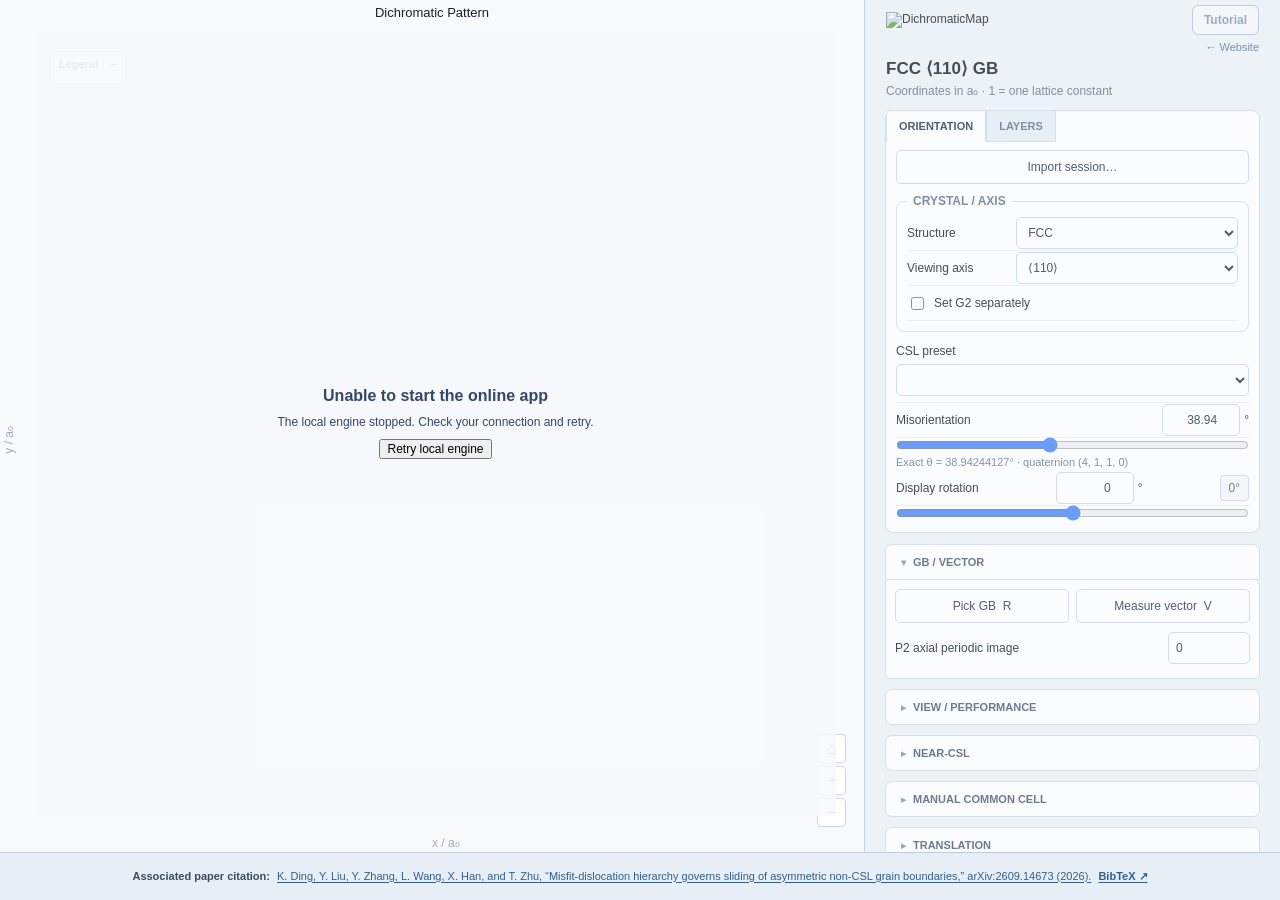
==== commit 3921ce1e: "feat: add an optional separate grain 2 for FCC/BCC and other interfaces - Add "Set G2 separately" to" ====
--- a/site/use.html
+++ b/site/use.html
@@ -60,14 +60,14 @@
 
     <aside class="control-pane loading" aria-label="Controls">
       <div class="control-scroll">
-        <div class="control-heading"><div class="top-line"><img class="app-brand" src="./assets/dichromaticmap_logo_with_title.svg" alt="DichromaticMap"><button id="tutorial-start" class="tutorial-start" type="button" disabled title="Available after the pattern has loaded" aria-haspopup="dialog" aria-controls="tutorial-bubble" aria-expanded="false">Tutorial</button></div><div class="heading-links"><a href="./index.html" target="_blank" rel="noopener noreferrer">← Website</a></div><h1 id="control-title">FCC ⟨110⟩ GB</h1><p>Coordinates in a₀ · 1 = one lattice constant</p></div>
+        <div class="control-heading"><div class="top-line"><img class="app-brand" src="./assets/dichromaticmap_logo_with_title.svg" alt="DichromaticMap"><button id="tutorial-start" class="tutorial-start" type="button" disabled title="Available after the pattern has loaded" aria-haspopup="dialog" aria-controls="tutorial-bubble" aria-expanded="false">Tutorial</button></div><div class="heading-links"><a href="./index.html" target="_blank" rel="noopener noreferrer">← Website</a></div><h1 id="control-title">FCC ⟨110⟩ GB</h1><p id="control-units">Coordinates in a₀ · 1 = one lattice constant</p></div>
 
         <div class="tab-card">
           <div class="tab-bar" role="tablist"><button class="active" data-main-tab="orientation" type="button">ORIENTATION</button><button data-main-tab="layers" type="button">LAYERS</button></div>
           <div id="orientation-tab" class="tab-page">
             <button id="import-session" type="button">Import session…</button><input id="session-file" type="file" accept=".dmap,application/zip" hidden>
-            <fieldset id="crystal-controls"><legend>CRYSTAL / AXIS</legend><label>Structure<select id="structure"><option>FCC</option><option>BCC</option><option>SC</option></select></label><label>Viewing axis<select id="axis"><option value="110">⟨110⟩</option><option value="100">⟨100⟩</option><option value="111">⟨111⟩</option><option value="112">⟨112⟩</option><option value="custom">Custom [h k l]</option></select></label><div class="inline hidden" id="custom-axis-row"><input id="custom-axis" value="1 -1 3" aria-label="Custom axis"><button id="apply-axis" type="button">Apply axis</button></div></fieldset>
-            <div id="angle-controls"><label class="stacked">CSL preset<select id="preset"></select></label>
+            <fieldset id="crystal-controls"><legend>CRYSTAL / AXIS</legend><label>Structure<select id="structure"><option>FCC</option><option>BCC</option><option>SC</option></select></label><label>Viewing axis<select id="axis"><option value="110">⟨110⟩</option><option value="100">⟨100⟩</option><option value="111">⟨111⟩</option><option value="112">⟨112⟩</option><option value="custom">Custom [h k l]</option></select></label><div class="inline hidden" id="custom-axis-row"><input id="custom-axis" value="1 -1 3" aria-label="Custom axis"><button id="apply-axis" type="button">Apply axis</button></div><label class="stacked" id="heterophase-row" title="Give G2 its own structure, viewing axis and a₀(G2)/a₀(G1), e.g. FCC/BCC. G2 starts as a copy of G1, so checking this alone changes nothing. Both axes lie along the viewing direction; lengths stay in G1's a₀. Layers of different grains are unrelated, so atoms are matched as projected columns."><input id="heterophase" type="checkbox"> Set G2 separately</label><div id="grain2-controls" class="hidden"><label>G2 structure<select id="structure2"><option>FCC</option><option>BCC</option><option>SC</option></select></label><label>G2 viewing axis<select id="axis2"><option value="110">⟨110⟩</option><option value="100">⟨100⟩</option><option value="111">⟨111⟩</option><option value="112">⟨112⟩</option><option value="custom">Custom [h k l]</option></select></label><div class="inline hidden" id="custom-axis2-row"><input id="custom-axis2" value="1 1 1" aria-label="Custom G2 axis"><button id="apply-axis2" type="button">Apply axis</button></div><label title="Lattice constant of G2 divided by that of G1. Coordinates are in G1's a₀, so only this ratio changes the pattern; e.g. 2.87/3.59 = 0.7994 for α-Fe on γ-Fe.">a₀(G2)/a₀(G1)<input id="lattice-ratio" type="number" min="0.001" max="1000" step="any" value="1"></label></div></fieldset>
+            <div id="angle-controls"><label class="stacked"><span id="preset-label">CSL preset</span><select id="preset"></select></label>
             <label class="stacked">Misorientation <span class="inline-number"><input id="angle-number" type="number" min="0" max="90" step="0.01" value="38.94">°</span></label><input id="angle-slider" type="range" min="0" max="90" step="0.01" value="38.94"><small class="hint" id="angle-hint">Exact θ = 38.94244127° · quaternion (4, 1, 1, 0)</small></div>
             <div id="rotation-controls"><label class="stacked">Display rotation <span class="inline-number"><input id="rotation-number" type="number" min="-180" max="180" step="0.1" value="0">°</span><button id="rotation-reset" type="button">0°</button></label><input id="rotation-slider" type="range" min="-180" max="180" step="0.1" value="0"></div>
           </div>
@@ -84,15 +84,11 @@
 
         <details class="section" id="translation-panel"><summary>TRANSLATION</summary><div class="section-body">
           <label class="stacked">Move grain<select id="translation-grain"><option value="0">G1</option><option value="1">G2</option></select></label>
-          <div class="translation-delta"><label>Shift x / a₀<input id="translation-dx" type="number" min="-100000000" max="100000000" step="0.1" value="0"></label><label>Shift y / a₀<input id="translation-dy" type="number" min="-100000000" max="100000000" step="0.1" value="0"></label></div>
-          <button id="translation-use-vector" type="button" disabled>Use measured vector</button>
-          <label class="stacked">Vector length / a₀<input id="translation-vector-length" type="number" min="-100000000" max="100000000" step="0.1" value="0" disabled></label>
-          <button id="translate-whole" type="button">Set whole-grain shift</button>
-          <div class="button-row"><button id="pick-translation" type="button">Select rectangle</button><button id="translate-region" type="button" disabled>Set rectangle shift</button></div>
-          <button id="clear-translation" type="button" disabled>Clear selection</button>
+          <div class="translation-delta"><label>Δx / a₀<input id="translation-dx" type="number" min="-100000000" max="100000000" step="0.1" value="0.1"></label><label>Δy / a₀<input id="translation-dy" type="number" min="-100000000" max="100000000" step="0.1" value="0"></label></div>
+          <button id="translate-whole" type="button">Move whole grain</button>
+          <div class="button-row"><button id="pick-translation" type="button">Select rectangle</button><button id="translate-region" type="button" disabled>Move rectangle</button></div>
           <div class="button-row"><button id="undo-translation" type="button" disabled>Undo G1 move</button><button id="reset-translations" type="button" disabled>Reset both grains</button></div>
-          <p class="hint">Shift is absolute: whole-grain values are relative to the original origin; rectangle values are relative to that selection's initial position. Reapplying the same values does not add another shift; zero restores that offset. Local shifts are preserved by whole-grain shifts.</p>
-          <p class="hint">Drag a rectangle or click two opposite corners; Esc clears the selection. All axial layers move, including hidden layers. Coordinates use physical model axes. Use measured vector copies P1 → P2 in the plot plane; edit its length (negative reverses direction), then set the shift. Changing angle or lattice clears moves.</p>
+          <p class="hint">Moves atoms in every axial layer, including hidden layers. Δx and Δy use physical model axes. Select two opposite rectangle corners; the box follows those axes when the view is rotated. Changing angle or lattice clears moves.</p>
           <pre id="translation-info" class="readout">No grain moves.</pre>
         </div></details>
         <div class="status-card" role="status" aria-live="polite" id="status">Loading local Python engine…</div>
--- a/site/use.css
+++ b/site/use.css
@@ -48,7 +48,7 @@
 .plot-pane{
 position:relative;
 overflow:hidden;
-background:#ffffff;
+background:#f7f9fb;
 min-width:0;
 min-height:0}
 .plot-pane canvas{
@@ -412,6 +412,11 @@
 .inline{
 display:flex;
 gap:5px}
+#heterophase-row{
+justify-content:flex-start;
+border-bottom:1px solid #edf1f7}
+#grain2-controls input[type=number]{
+width:67%}
 .inline input{
 flex:1}
 input[type=range]{
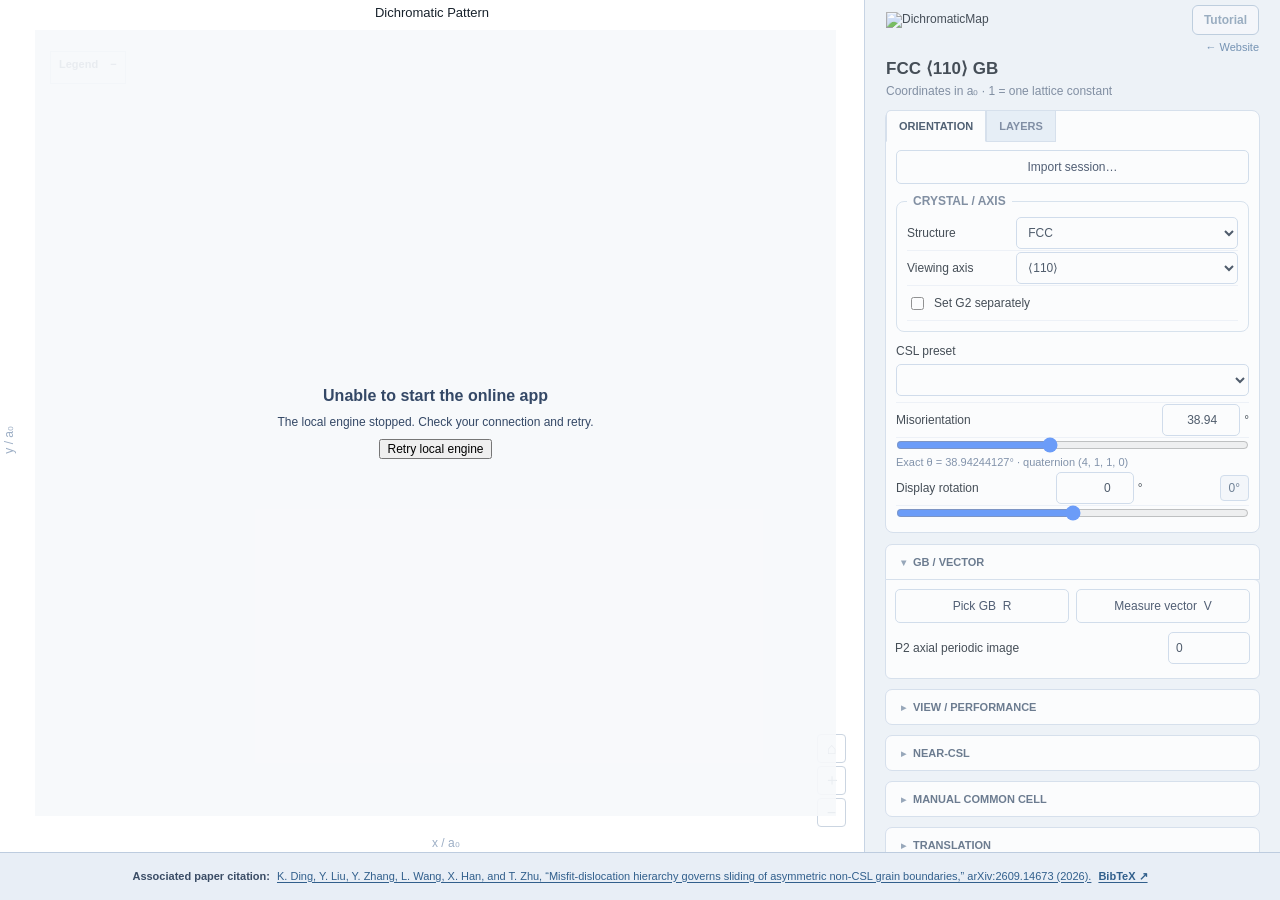
==== commit f447283a: "Merge branch 'feat/separate-grain-two' Combine the optional separate grain 2 (FCC/BCC interfaces) wi" ====
--- a/site/use.html
+++ b/site/use.html
@@ -84,11 +84,15 @@
 
         <details class="section" id="translation-panel"><summary>TRANSLATION</summary><div class="section-body">
           <label class="stacked">Move grain<select id="translation-grain"><option value="0">G1</option><option value="1">G2</option></select></label>
-          <div class="translation-delta"><label>Δx / a₀<input id="translation-dx" type="number" min="-100000000" max="100000000" step="0.1" value="0.1"></label><label>Δy / a₀<input id="translation-dy" type="number" min="-100000000" max="100000000" step="0.1" value="0"></label></div>
-          <button id="translate-whole" type="button">Move whole grain</button>
-          <div class="button-row"><button id="pick-translation" type="button">Select rectangle</button><button id="translate-region" type="button" disabled>Move rectangle</button></div>
+          <div class="translation-delta"><label>Shift x / a₀<input id="translation-dx" type="number" min="-100000000" max="100000000" step="0.1" value="0"></label><label>Shift y / a₀<input id="translation-dy" type="number" min="-100000000" max="100000000" step="0.1" value="0"></label></div>
+          <button id="translation-use-vector" type="button" disabled>Use measured vector</button>
+          <label class="stacked">Vector length / a₀<input id="translation-vector-length" type="number" min="-100000000" max="100000000" step="0.1" value="0" disabled></label>
+          <button id="translate-whole" type="button">Set whole-grain shift</button>
+          <div class="button-row"><button id="pick-translation" type="button">Select rectangle</button><button id="translate-region" type="button" disabled>Set rectangle shift</button></div>
+          <button id="clear-translation" type="button" disabled>Clear selection</button>
           <div class="button-row"><button id="undo-translation" type="button" disabled>Undo G1 move</button><button id="reset-translations" type="button" disabled>Reset both grains</button></div>
-          <p class="hint">Moves atoms in every axial layer, including hidden layers. Δx and Δy use physical model axes. Select two opposite rectangle corners; the box follows those axes when the view is rotated. Changing angle or lattice clears moves.</p>
+          <p class="hint">Shift is absolute: whole-grain values are relative to the original origin; rectangle values are relative to that selection's initial position. Reapplying the same values does not add another shift; zero restores that offset. Local shifts are preserved by whole-grain shifts.</p>
+          <p class="hint">Drag a rectangle or click two opposite corners; Esc clears the selection. All axial layers move, including hidden layers. Coordinates use physical model axes. Use measured vector copies P1 → P2 in the plot plane; edit its length (negative reverses direction), then set the shift. Changing angle or lattice clears moves.</p>
           <pre id="translation-info" class="readout">No grain moves.</pre>
         </div></details>
         <div class="status-card" role="status" aria-live="polite" id="status">Loading local Python engine…</div>
--- a/site/use.css
+++ b/site/use.css
@@ -48,7 +48,7 @@
 .plot-pane{
 position:relative;
 overflow:hidden;
-background:#f7f9fb;
+background:#ffffff;
 min-width:0;
 min-height:0}
 .plot-pane canvas{
